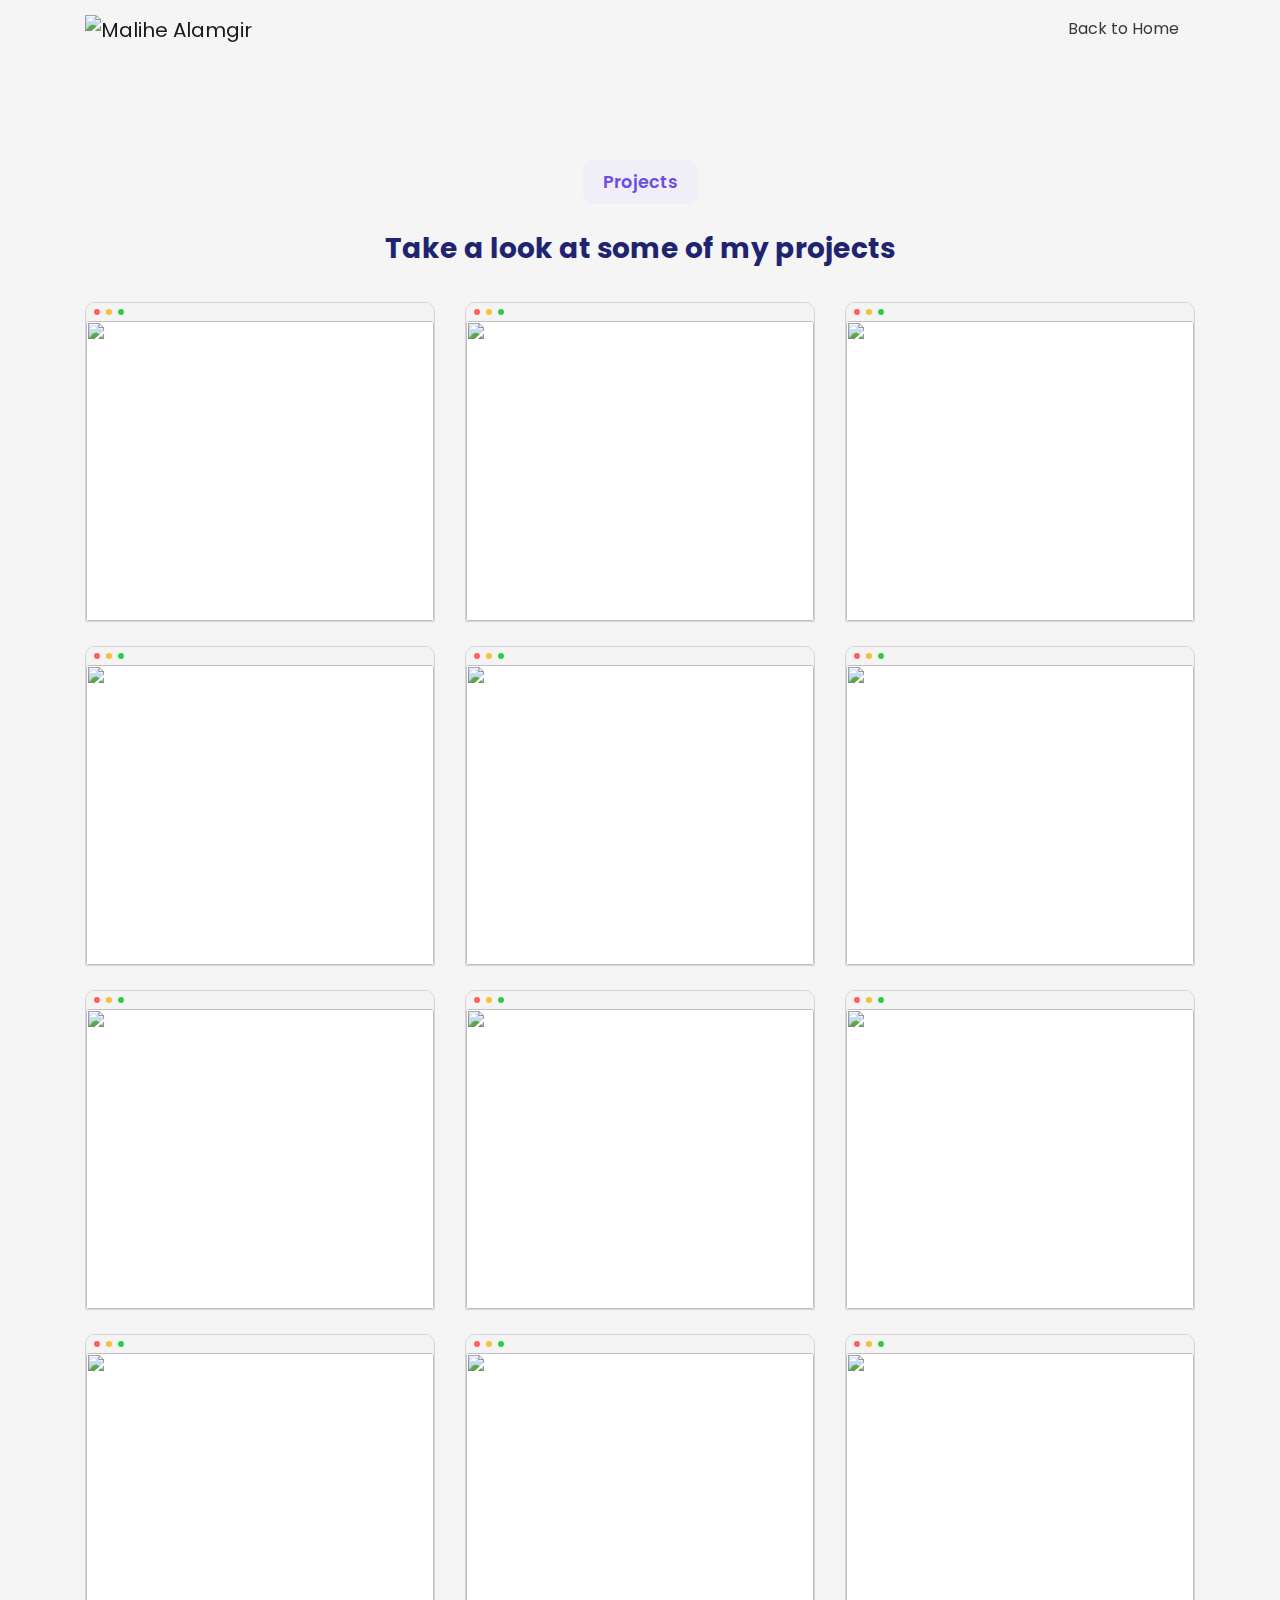
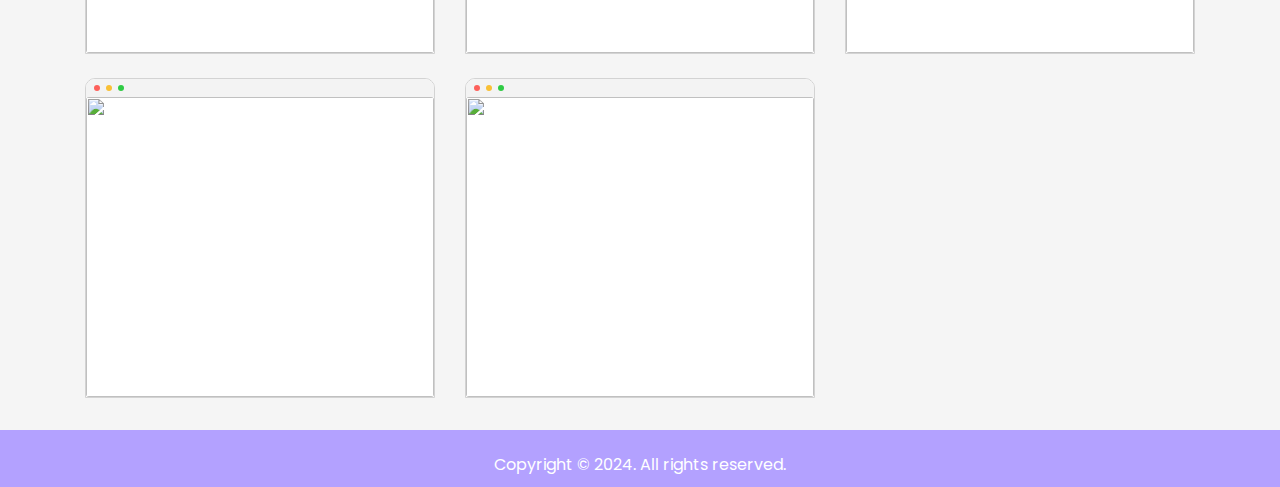
==== projects.html @ f6ca687f "project" ====
<!DOCTYPE html>
<html lang="en">
<head>
    <meta charset="UTF-8">
    <meta http-equiv="X-UA-Compatible" content="IE=edge">
    <meta name="viewport" content="width=device-width, initial-scale=1.0">
    <link rel="icon" type="image/x-icon" href="./img/favi.png">
    <link rel="stylesheet" href="https://cdnjs.cloudflare.com/ajax/libs/font-awesome/6.1.1/css/all.min.css" integrity="sha512-KfkfwYDsLkIlwQp6LFnl8zNdLGxu9YAA1QvwINks4PhcElQSvqcyVLLD9aMhXd13uQjoXtEKNosOWaZqXgel0g==" crossorigin="anonymous" referrerpolicy="no-referrer" />
    <link rel="stylesheet" href="https://cdn.jsdelivr.net/npm/bootstrap@4.6.1/dist/css/bootstrap.min.css">
    <link rel="stylesheet" href="style.css">


  <script src="https://cdn.jsdelivr.net/npm/jquery@3.6.0/dist/jquery.slim.min.js"></script>
  <script src="https://cdn.jsdelivr.net/npm/popper.js@1.16.1/dist/umd/popper.min.js"></script>
  <script src="https://cdn.jsdelivr.net/npm/bootstrap@4.6.1/dist/js/bootstrap.bundle.min.js"></script>

    
      <title>Projects</title>
</head>
<body>
  
  <!--===================Nav=========================-->
    <nav class="navbar navbar-expand-lg navbar-light  fixed-top">
        <div class="container">
          <a class="navbar-brand" href="index.html"><img src="img/logo.png" alt="Malihe Alamgir"></a>
         
          <a class="nav-link text-dark" aria-current="page" href="index.html"><i class="fa-solid fa-arrow-left"></i> Back to Home</a>
        </div>
      </nav>
      <!--===================End Nav=========================-->

     
      <!--===================Hero=========================-->
    
      <section class="projects" id="proj">
        <div class="container mt-7">
          <div class="text-center">
            <p class="tag mb-4  ">Projects</p>
          </div>
          <h2 class="title-medium mb-9  text-center ">Take a look at some of my projects</h2>
          <div class="row">
            <div class="col-md-4">
              <div class='card mt-4'>
                <div class='card-browser'>
                    <div class='circle'></div>
                    <div class='circle'></div>
                    <div class='circle'></div>
                    
                </div>
                <img src="./img/project/arya/1.jpg" class='card-img' />
                <a href="./projects/arya.html">
                <div class='overlay'>
                   <p class='projectname'>Arya Website</p>
             <i class='fas fa-eye showmore'></i>
     
              </div>
            </a>
              
             </div>
            </div>
            <div class="col-md-4">

              <div class='card mt-4'>
                <div class='card-browser'>
                    <div class='circle'></div>
                    <div class='circle'></div>
                    <div class='circle'></div>
                    
                </div>
                <img src="./img/project/payment/pr.png" class='card-img' />
                <a href="./projects/paymentapp.html">
                <div class='overlay'>
                   <p class='projectname'>Tara Payment app</p>
             <i class='fas fa-eye showmore'></i>
     
              </div>
            </a>
              
             </div>

           

            
            </div>
            <div class="col-md-4">
              <div class='card mt-4'>
                <div class='card-browser'>
                    <div class='circle'></div>
                    <div class='circle'></div>
                    <div class='circle'></div>
                    
                </div>
                <img src="./img/project/concert/4.jpg" class='card-img' />
                <a href="./projects/concert.html">
                <div class='overlay'>
                   <p class='projectname'>LiveSeats App</p>
             <i class='fas fa-eye showmore'></i>
     
              </div>
            </a>
              
             </div>
            </div>
          </div>

          <div class="row">
            <div class="col-md-4">
              <div class='card mt-4'>
                <div class='card-browser'>
                    <div class='circle'></div>
                    <div class='circle'></div>
                    <div class='circle'></div>
                    
                </div>
                <img src="./img/project/designsystem/pr.jpg" class='card-img' />
                <a href="./projects/designsystem.html">
                <div class='overlay'>
                   <p class='projectname'>Design System</p>
             <i class='fas fa-eye showmore'></i>
     
              </div>
            </a>
              
             </div>
            </div>
            <div class="col-md-4">
              <div class='card mt-4'>
                <div class='card-browser'>
                    <div class='circle'></div>
                    <div class='circle'></div>
                    <div class='circle'></div>
                    
                </div>

                        <img src="./img/project/fer/1.jpg" class='card-img' />
                <a href="./projects/fer.html">
                <div class='overlay'>
                   <p class='projectname'>Fer-Immo Website </p>
             <i class='fas fa-eye showmore' ></i>
     
              </div>
            </a>      
             </div>
            </div>
            <div class="col-md-4">
              <div class='card mt-4'>
                <div class='card-browser'>
                    <div class='circle'></div>
                    <div class='circle'></div>
                    <div class='circle'></div>
                    
                </div>
                <img src="./img/project/fitness/home.jpg" class='card-img' />
                <a href="./projects/fitness.html">
                <div class='overlay'>
                   <p class='projectname'>Fitness App</p>
             <i class='fas fa-eye showmore'></i>
     
              </div>
            </a>
              
             </div>
            </div>

           
          </div>
       
          <div class="row">

            <div class="col-md-4">
              <div class='card mt-4'>
                <div class='card-browser'>
                    <div class='circle'></div>
                    <div class='circle'></div>
                    <div class='circle'></div>
                    
                </div>
                <img src="./img/project/dragon/1.jpg" class='card-img' />
                <a href="./projects/dragon.html">
                <div class='overlay'>
                   <p class='projectname'>Dragon Platform</p>
             <i class='fas fa-eye showmore'></i>
     
              </div>
            </a>
              
             </div>
            </div>
            <div class="col-md-4">


              <div class='card mt-4'>
                <div class='card-browser'>
                    <div class='circle'></div>
                    <div class='circle'></div>
                    <div class='circle'></div>
                    
                </div>
                <img src="./img/project/defi/1.jpg" class='card-img' />
                <a href="./projects/defi.html">
                <div class='overlay'>
                   <p class='projectname'>Defi Website</p>
             <i class='fas fa-eye showmore'></i>
     
              </div>
            </a>
              
             </div>
             
            </div>
            
            <div class="col-md-4">
              <div class='card mt-4'>
                <div class='card-browser'>
                    <div class='circle'></div>
                    <div class='circle'></div>
                    <div class='circle'></div>
                    
                </div>
                <img src="./img/project/csp/1.gif" class='card-img' />
                <a href="./projects/csp.html">
                <div class='overlay'>
                   <p class='projectname'>CSP DAO website</p>
             <i class='fas fa-eye showmore'></i>
     
              </div>
            </a>
              
             </div>
            </div>
          </div>



          <div class="row">

            <div class="col-md-4">
              <div class='card mt-4'>
                <div class='card-browser'>
                    <div class='circle'></div>
                    <div class='circle'></div>
                    <div class='circle'></div>
                    
                </div>
                <img src="./img/project/lo-fi/2.jpg" class='card-img' />
                <a href="./projects/lo-fi.html">
                <div class='overlay'>
                   <p class='projectname'>Low Fidelity Wireframe</p>
             <i class='fas fa-eye showmore'></i>
     
              </div>
            </a>
              
             </div>
            </div>
            <div class="col-md-4">
              <div class='card mt-4'>
                <div class='card-browser'>
                    <div class='circle'></div>
                    <div class='circle'></div>
                    <div class='circle'></div>
                    
                </div>
                <img src="./img/project/ava/4.jpg" class='card-img' />
                <a href="./projects/ava.html">
                <div class='overlay'>
                   <p class='projectname'>Ava E-Commerce website</p>
             <i class='fas fa-eye showmore'></i>
     
              </div>
            </a>
              
             </div>
            </div>
            
            <div class="col-md-4">
              <div class='card mt-4'>
                <div class='card-browser'>
                    <div class='circle'></div>
                    <div class='circle'></div>
                    <div class='circle'></div>
                    
                </div>
                <img src="./img/project/shop/4.jpg" class='card-img' />
                <a href="./projects/shop.html">
                <div class='overlay'>
                   <p class='projectname'>Online Shop Website</p>
             <i class='fas fa-eye showmore'></i>
     
              </div>
            </a>
              
             </div>
            </div>
          </div>


          <div class="row">
            <div class="col-md-4">
              <div class='card mt-4'>
                <div class='card-browser'>
                    <div class='circle'></div>
                    <div class='circle'></div>
                    <div class='circle'></div>
                    
                </div>
                <img src="./img/project/marketplace/5.jpg" class='card-img' />
                <a href="./projects/marketplace.html">
                <div class='overlay'>
                   <p class='projectname'>NFT Marketplace</p>
             <i class='fas fa-eye showmore'></i>
     
              </div>
            </a>
              
             </div>
            </div>
            <div class="col-md-4">
              <div class='card mt-4'>
                <div class='card-browser'>
                    <div class='circle'></div>
                    <div class='circle'></div>
                    <div class='circle'></div>
                    
                </div>
                <img src="./img/project/foodApp/3.jpg" class='card-img' />
                <a href="./projects/foodApp.html">
                <div class='overlay'>
                   <p class='projectname'>Food App</p>
             <i class='fas fa-eye showmore'></i>
     
              </div>
            </a>
              
             </div>
            </div>
            
            <div class="col-md-4">
             
            </div>

          </div>
        </div>
      </section>
      
   

     
  
       <!--===================Footer=========================-->
       <div class='footer' style="margin-top:0;">
        <p class='text-white text-center'>Copyright © 2024. All rights reserved.</p>
    </div>



    
    <script src="app.js"></script>
   
</body>
</html>
---- style.css ----
@import url('https://fonts.googleapis.com/css2?family=Poppins:ital,wght@0,200;0,300;0,500;0,600;0,700;1,200&display=swap');
*,*::after,*::before{
    box-sizing: border-box;
    margin:0;
    padding:0;
    outline:0 !important;
}
*:focus {
    outline: 0 !important;
    border: none !important;
}

:root{
    --color-white:hsl(252,30%,100%);
    --color-light:hsl(252,30%,95%);
    --color-gray:hsl(252,15%,65%);
    --color-primary:hsl(252,75%,60%);
    --color-secondary:rgb(177, 158, 255);
    --color-success:hsl(120,95%,65%);
     --color-danger:hsl(0,95%,65%);
     --color-dark:rgb(31, 36, 113);
     --color-black:rgb(48, 48, 48);
 
     --border-radius:2rem ;
     --card-border-radius:1rem;
     --btn-padding:0.6rem 2rem;
     --search-padding:0.6rem 1rem;
     --card-padding:1rem;
 
 
     --sticky-top-left:5.4rem;
     --stiky-top-right:-18rem;
 }
 ::selection {
    background: var(--color-primary); /* WebKit/Blink Browsers */
    color: #fff;
  }
  ::-moz-selection {
    background:  var(--color-primary); /* Gecko Browsers */
    color: #fff;
  }
 html {
    scroll-behavior: smooth;
  }
 body{
    font-family: 'Poppins', sans-serif;
 }
 p{
     margin: 0;
     color: var(--color-black);
     line-height: 1.6;
}
 a{
     text-decoration:none;
     color:inherit;
     cursor: pointer;
 }
 a:hover{
     color: var(--color-primary);
 }
 .mt-7{
    margin-top: 7rem;
 }
 .navbar-collapse{
     flex-grow: unset !important;
 }
 .navbar-expand-lg .navbar-nav .nav-link{
     padding: 0 1.2rem ;
     color: var(--color-black);
     transition: all 0.2s ease
 }
 .navbar-expand-lg .navbar-nav .nav-link:hover{
     color: var(--color-dark)
 }
 .navbar-expand-lg .navbar-nav{
    align-items: center;
 }
 a.nav-link.cv{
    background: var(--color-primary);
    color: #fff !important;
    padding: 10px 15px !important;
    border-radius: 50px;
    transition: all 0.5s ease-in-out;
 display: inline-block;}
 a.nav-link.cv:hover{
     background: var(--color-dark)
 }

 .navbar-light .navbar-toggler{
     border: none !important;
 }
 .navbar-light .navbar-toggler{
     border: none !important;
 }
 @media (max-width:980px) {
    .navbar-expand-lg .navbar-nav{
        align-items: flex-start;
    }
    li.nav-item{
        padding: 0.5rem 0;
        border-bottom: solid 1px #eee;
        width: 100%;
        display: none;
    }
    li.nav-item:last-child{
        border-bottom: none;
        display: block;
    }    
    ul.navbar-nav {
        background: #fff;
        padding: 0.75rem;
        box-shadow: 1px 1px 4px 1px #ccc;
     
    }
    .hero{
        background-image: url('../../img/heroback.png') ;
        background-position:  center center;
       
        background-repeat: no-repeat;
       padding-top:7em !important;
       height:745px ;
        width: 100%;
        top: 0;
        background-size:inherit, cover;
        z-index: -1;
    }
    .vector1,.boble{
        display:none;
    }
   
 }


 .hero{
    background-image: url('./img/pic3.png'),url('./img/heroback.png') ;
    background-position: left top, top center;
    background-size: inherit,cover;
    background-repeat: no-repeat;
    width: 100%;
    top: 0;
    z-index: -1;
   padding: 11em 0 16em;
background-size:inherit, cover;
}
.bg-white{
    background-color: #fff;
    box-shadow: 1px -2px 9px 0px #373737;
}
.title{
    font-size: 2.5rem;
}
.title-bold{
    color: var(--color-dark);
    font-weight: bold;
    font-size: 2.7rem;
line-height: 1.5;
}
.title-medium{
    color: var(--color-dark);
    font-weight: bold;
    font-size: 1.75rem;
line-height: 1.5;}
.font-weight-bold{
    font-weight: bold;
}

.fa-dribbble ,.fa-linkedin-in,.fa-skype{
    background-color: var(--color-primary);
    color: white;
    height: 32px;
    width: 32px;
    border-radius: 100px;
    padding: 8px;
    margin: 0 5px 0 0px;
    cursor: pointer;
}

.vector1{
    position: absolute;
    top: 7rem;
    right: 9rem;
    animation: vector1 5s  infinite;
    z-index: 5;
}

.boble{
    position: absolute;
    right: 11em;
    top: 9rem;
    animation: blob 5s infinite;
}
img.about{
    width:100%;
    max-width: 450px;
    animation:anim 5s infinite;

}

.tag{
    background:var(--color-light);
    color: var(--color-primary);
    padding: 8px 20px;
    display: inline-block;
    border-radius: 10px;
    font-size: 1.1rem;
    font-weight: 600;
  }

  .skill{
    background-image: url('./img/skillback.jpg');
    background-position: center;
    background-repeat:no-repeat;
    background-size: cover;
    margin-top: 5em;
padding: 4rem 0;
}

.skill img{
    width: 100%;
    margin: 5px 0;
}
section#proj {
    background: #f5f5f5;
    padding: 3rem 0 2rem;
}
.praph{
    color: var(--color-primary);
}
@keyframes blob{
    0%{
        transform: translateY(0);
    }
    50%{
        transform: translateY(-30px);
    }
    100%{
        transform: translateY(0);
    }
}
@keyframes vector1{
    0%{
        transform: translateY(0);
    }
    50%{
        transform: translateY(20px);
    }
    100%{
        transform: translateY(0);
    }
}

@keyframes anim{
    0% {
        -webkit-transform: rotate(
    -1deg) translate(-2px,-2px);
        transform: rotate(
    -1deg) translate(-2px,-2px);
    }
    50% {
        -webkit-transform: rotate(
    1deg) translate(2px,2px);
        transform: rotate(
    1deg) translate(2px,2px);
    }
    100% {
        -webkit-transform: rotate(
    -1deg) translate(-2px,-2px);
        transform: rotate(
    -1deg) translate(-2px,-2px);
    }
  }
  
.expr{
    margin-top: 5em;
}
.ex-icon{
    width: auto !important;
}
.des{
    margin-left: 0;
align-self: center;}
.des h5{
    font-weight: bold;
    font-size:18px;
}
.des p{
    color:#757575;
}
.ex-icon{
    position: relative;
}
.icon1::before{
    content:"";
    background: url('./img/user-experience.png');
    width: 62px;
    height: 62px;
    position: absolute;
    left: 61px;
    top: 50px;
}
.icon2::before{
    content:"";
    background: url('./img/ui-design.png');
    width: 62px;
    height: 62px;
    position: absolute;
    left: 69px;
    top: 50px;
}
.icon3::before{
    content:"";
    background: url('./img/graphic-design.png');
    width: 62px;
    height: 62px;
    position: absolute;
    left: 58px;
    top: 50px;
}
.expr-img{
    animation:anim 5s infinite;
    width: 100%;
}
.ml-4{
    margin-left: 4rem;
}

/********Projets************************/
.card{
    width: 100%;
    height: 320px;
    border: solid 1px rgb(211, 211, 211);
    border-radius: 10px 10px 0 0;
    overflow: hidden;
    position: relative;
}
.card-browser{
    height: 20px;
    background-color: rgb(243, 243, 243);
    display: flex;
    align-items: center;
    padding-left: 5px;
    position: sticky;
    z-index: 2;
}
.circle{
    width: 6px;
    height: 6px;
    border-radius: 50%;
    margin: 0 3px;
   
}
.circle:first-child{
    background-color: #FD605B;
}
.circle:nth-child(2){
    background-color: #F9C035;
}
.circle:last-child{
    background-color:#2FCB44;
}
.card-img{
    width: 100%;
    object-fit: cover;
    height: 300px;
   
}
.overlay {
    position: absolute;
    z-index: 1;
    background: #000;
    opacity: 0;
    width: 100%;
    height: 300px;
    top: 17px;
    transition: all 0.6s ease-in;
    cursor: pointer;
}
.showmore{
    z-index: 8;
    color: #fff;
    position: absolute;
    left: 46%;
    top: 30%;
    right: 0;
    font-size: 20px;
    background: #896EFF;
    opacity: 0;
    display: inline-block;
    width: 40px;
    height: 40px;
    border-radius: 50%;
    padding: 11px 9px;
    transition: all 0.4s ease-in-out;
}
.projectname{
    position: relative;
    top: 20%;
    font-size: 19px;
    color: #fff;
    display: block;
    margin: auto;
    width: 100%;
    opacity: 0;
    text-align: center;

    transition: all 0.4s ease-in-out;
}

 .overlay:hover{
    opacity: 0.9;
}
.overlay:hover .showmore{
    opacity: 1;
    top: 49%;
}

.overlay:hover .projectname{
    opacity: 1;
    top: 35%;
}

/*******************Contact************************/
.contact{
    margin-top: 5em;
    background: url('./img/bg1.jpg') no-repeat;
    background-size: cover;
    background-position: center;
}

.contact-img{
    animation: anim 5s infinite;
   
width: 100%;}
i.fa.fa-envelope, i.fa.fa-phone{
    color: var(--color-primary);
    font-size: 20px;
    margin-right: 3px;
}
input[type="text"], input[type="number"],input[type='email'],textarea{
    border: none;
    box-shadow: 0 0 10px 4px rgb(31 66 135 / 10%);
    padding:10px 20px 10px 65px;
    height:45px;
    border-radius:28px;
    outline:none;
    outline-color: #896EFF;
  transition: all 0.6s ease-in-out;
width: 100%;}
input[type="text"]:focus, input[type="number"]:focus,input[type='email']:focus,textarea:focus{
  
    outline: solid 1px #896EFF !important;
    box-shadow:none;
}
.fieldIcon{
    position: relative;
    top: 34px;
    left: 26px;
    color:#1F2471 !important;
    font-size:16px !important;
    border-right: solid 1px;
    padding-right: 7px;
}
textarea{
    height:120px !important;
    width: 100%;
    resize: none;
}
/* Chrome, Safari, Edge, Opera */
input::-webkit-outer-spin-button,
input::-webkit-inner-spin-button {
  -webkit-appearance: none;
  margin: 0;
}

/* Firefox */
input[type=number] {
  -moz-appearance: textfield;
}
button.submit{
    background-color: #896EFF;
    border-radius: 28px;
    padding: 15px 40px;
    color: #fff;
    transition: all 0.5s ease-in;
    display: inline-block;
    height: 54px;
    width: 178px;
border: navajowhite;
}
button.submit:hover{
    background-color:#6d53e2; 
}
a.readmore {
    background: var(--color-primary);
    color: #fff !important; 
    padding: 1rem 2rem;
    line-height: 5;
    border-radius: 6px;
    text-decoration: none !important;
    margin: auto;
    transition: all 0.5s ease-in-out;
}
a.readmore:hover{
    background-color:#6d53e2;   
}
.alert{
    background-color: white;
    border-left: solid 3px #4CC660;
    border-radius: 3px 0 0 3px;
    padding: 10px 34px;
    
    box-shadow: 1px 1px 7px 0px #ccc;
    display: flex;
    flex-direction: row;
    align-items: center;
}
.alert i{
    font-size: 36px;
    color: #4CC660;
    margin-right: 30px;;
}
.alert p {
    margin: 0;
    color: #000;
    font-weight: normal;
}
.alert p:nth-child(2) {
    margin: 0;
    color: rgb(107, 107, 107) !important;
    font-weight: normal;
    font-size: 13px;
}
.primary{
    color: var(--color-primary);
}
.navbar-toggler:focus{
    box-shadow: none !important;
}
@media(max-width:834px){
    .cnt{
        display: block;
    }
    .contactimage{
        display: none;
    }
    .title-bold{
        font-size: 2rem !important;
    }
}
@media (width:1024px) {
    .contactform p{font-size:13px;}
}

.footer{
    background-color: #B3A1FF;
    padding: 22px 0 9px;
    margin-top: 2em;
  }
@media (max-width:700px){
 
    .title-bold{
        font-size: 2rem !important;
    }
    .hero{
        height: auto;
        padding-bottom: 2rem;
        margin-bottom: 2rem;
    }
    .skill img{
        display: block;
        margin: 5px auto;
        width: 80%;
    }
    .title{
        font-size: 2rem;
    }
    .social-mobile{
        display: block !important;
    }
    .social-desk{
        display: none;
    }
    .phonr{
        margin-top: 1rem;
    }
    .mobile-view{
        width: 100%;
        display: block !important;
    }
    .mobile-view ul{
        list-style-type: none;
        display: flex;
        flex-direction: row;
        align-items: center;
        justify-content: space-between;
    }
    .navigation{
        text-align: center !important;
    }
    nav.navbar.navbar-expand-lg.navbar-light.fixed-top{
       
         border-bottom: solid 1px #ccc;
    }
}

.mobile-view{
    display: none;
}
.social-mobile{
    display: none;
}

  /*! locomotive-scroll v3.5.4 | MIT License | https://github.com/locomotivemtl/locomotive-scroll */
html.has-scroll-smooth {
    overflow: hidden; }
  
  html.has-scroll-dragging {
    -webkit-user-select: none;
    -moz-user-select: none;
    -ms-user-select: none;
    user-select: none; }
  
  .has-scroll-smooth body {
    overflow: hidden; }
  
  .has-scroll-smooth [data-scroll-container] {
    min-height: 100vh; }
  
  .c-scrollbar {
    position: absolute;
    right: 0;
    top: 0;
    width: 11px;
    height: 100vh;
    transform-origin: center right;
    transition: transform 0.3s, opacity 0.3s;
    opacity: 0; }
    .c-scrollbar:hover {
      transform: scaleX(1.45); }
    .c-scrollbar:hover, .has-scroll-scrolling .c-scrollbar, .has-scroll-dragging .c-scrollbar {
      opacity: 1; }
  
  .c-scrollbar_thumb {
    position: absolute;
    top: 0;
    right: 0;
    background-color: black;
    opacity: 0.5;
    width: 7px;
    border-radius: 10px;
    margin: 2px;
    cursor: -webkit-grab;
    cursor: grab; }
    .has-scroll-dragging .c-scrollbar_thumb {
      cursor: -webkit-grabbing;
      cursor: grabbing;
     }
#my-form-status{
  
    display: none;
    
}

.hide{
       animation: message 4s ease-in-out  forwards; 
}
   @keyframes message{
       0%{
           opacity: 1;
           pointer-events: all;
       }
       90%{
        opacity: 1;
        pointer-events: all;
    }
    100%{
        opacity: 0;
        pointer-events: none;
    }
   }



   .intro {
    background: #F5F5FF;
    padding: 8rem 0 3rem;
}
.items{
    display: flex;
    flex-direction: row;
    flex-grow: 1;
    flex-shrink: 1;
    flex-wrap: wrap;
}
.items div{
    margin-right: 3rem ;
}
.image{
    width: 100%;
}
.navigation{
    display: block;
    width: 100%;
    text-align: right;
   
padding: 1.5rem 0 1rem;}
.primary-btn{
   
    background-color: var(--color-primary);
    color: var(--color-white);
    padding: 0.8rem 1rem;
    border-radius: 3px;
    transition: all 0.5s ease-in-out;
    cursor: pointer;
    font-size: 0.9rem;
}

.primary-btn:hover{
   
    background-color: var(--color-secondary);
    color: var(--color-white);
    text-decoration: none;

}
/**************/
a.readmore{
    color:var(--color-primary)  ;
    cursor: pointer;
    text-decoration: underline;
    transition: all 0.5s ease;
}
a.readmore:hover{
    color:var(--color-dark)  ;

   
}


/***********Slide****************/

.carousel-item img{
    width: 100%;
}

.carousel-control-prev {
    left: -52px !important;
}
.carousel-control-next{
    right: -52px !important;
}
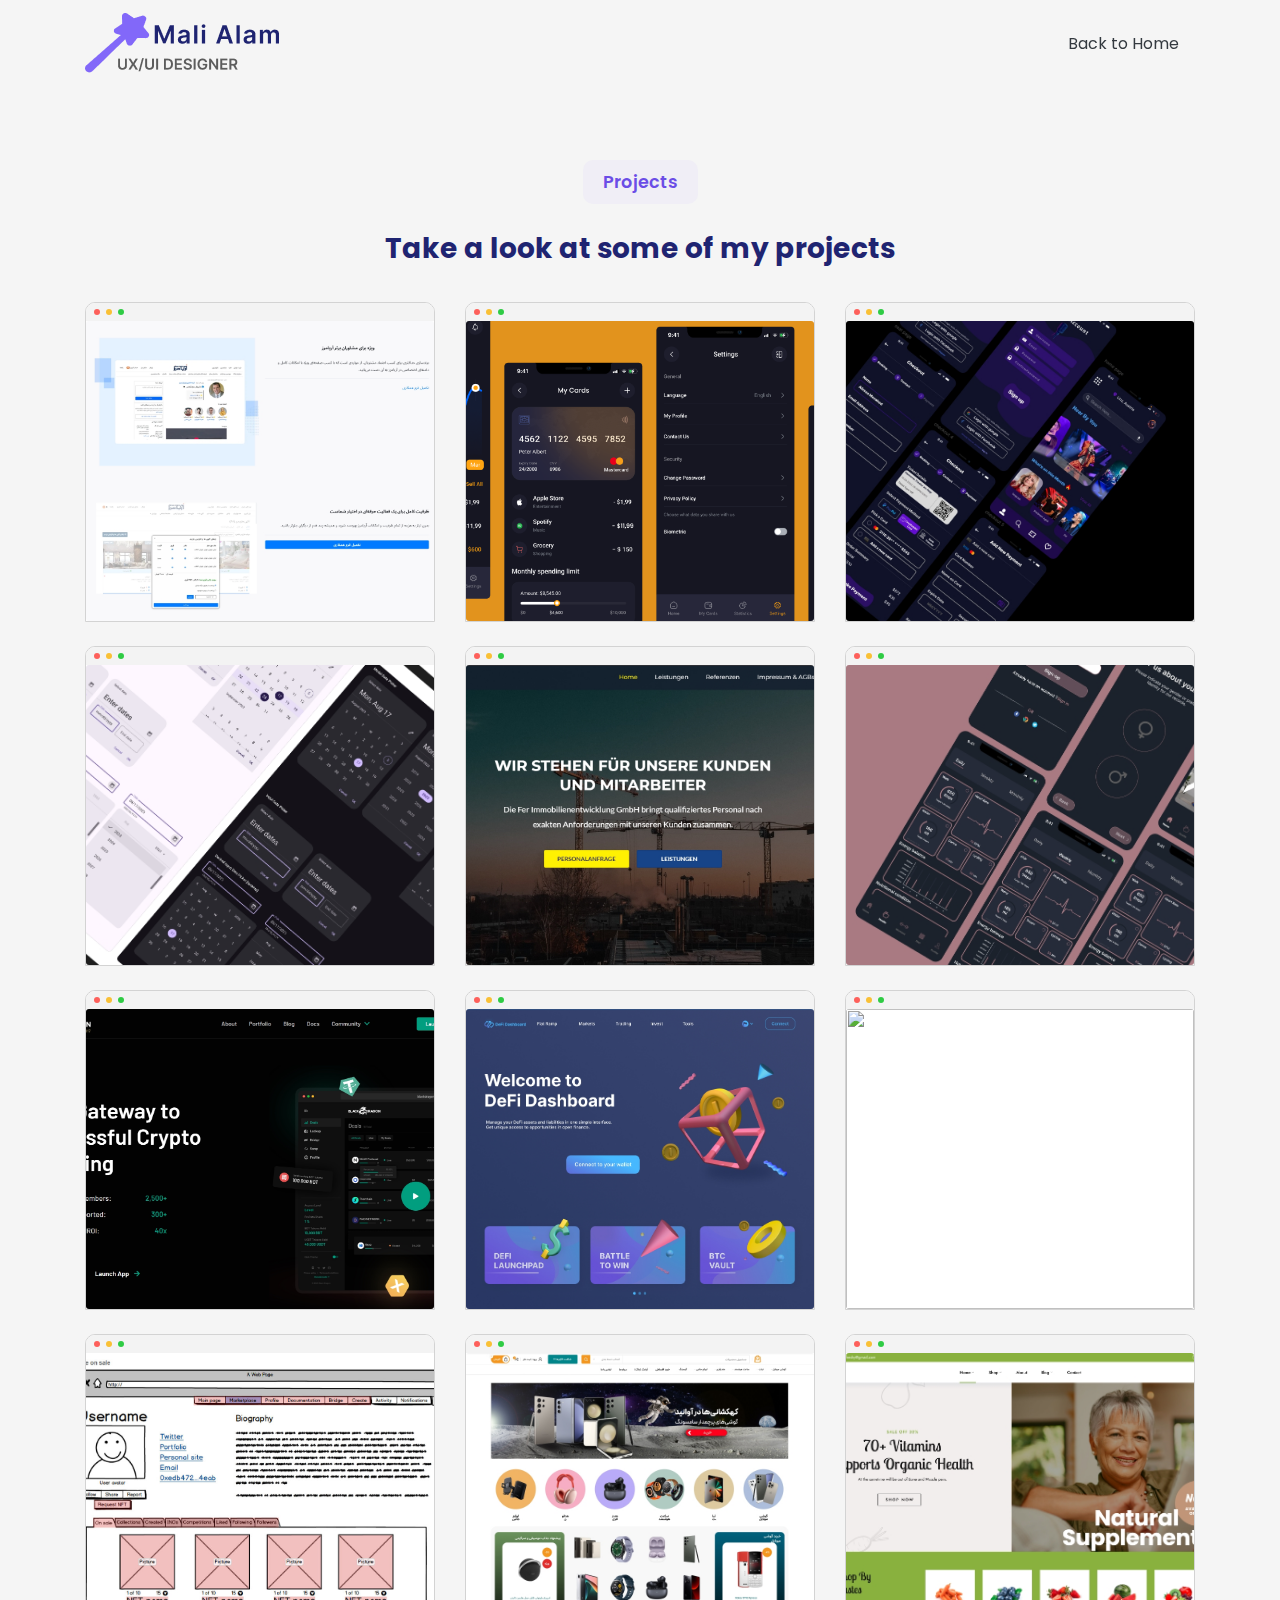
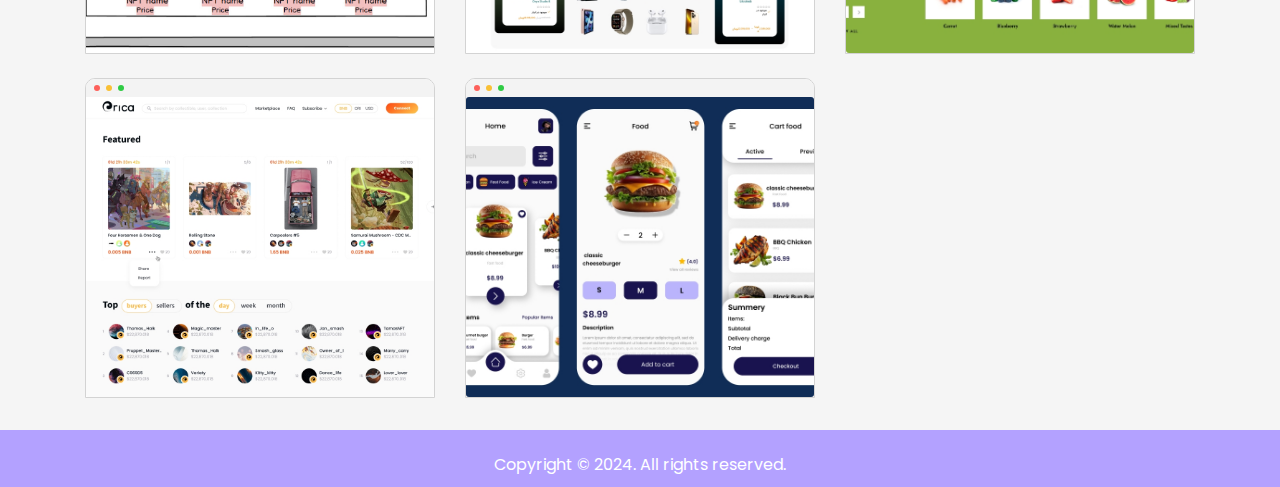
==== commit 4c049d14: "Update projects.html" ====
--- a/projects.html
+++ b/projects.html
@@ -70,7 +70,7 @@
                 <img src="./img/project/payment/pr.png" class='card-img' />
                 <a href="./projects/paymentapp.html">
                 <div class='overlay'>
-                   <p class='projectname'>Tara Payment app</p>
+                   <p class='projectname'>Payment App</p>
              <i class='fas fa-eye showmore'></i>
      
               </div>
@@ -358,4 +358,4 @@
     <script src="app.js"></script>
    
 </body>
-</html>+</html>
